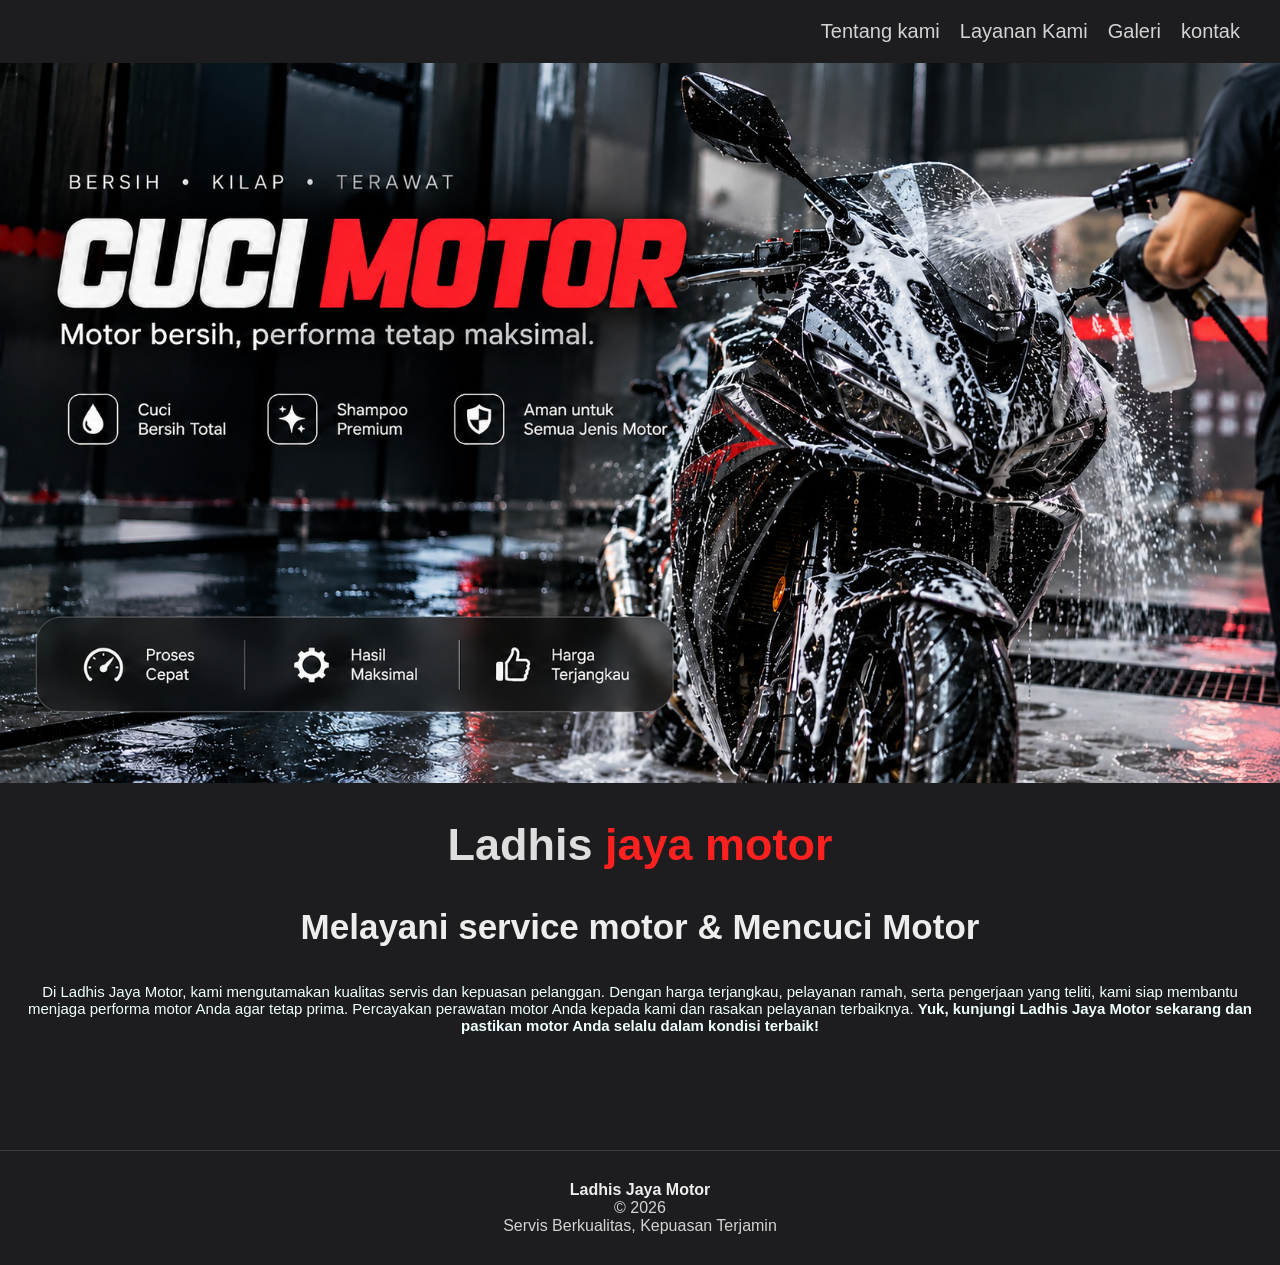
==== index.html @ 7fb05ccf "Initial commit" ====
<!DOCTYPE html>
<html lang="en">
<head>
    <meta charset="UTF-8">
    <meta name="viewport" content="width=device-width, initial-scale=1.0">
    <title>Home | Ladhis Jaya Motor</title>

    <link rel="icon" type="image/png" href="Foto/astolfo.noB.png" sizes="512x512">
<link rel="preconnect" href="https://fonts.googleapis.com">
<link rel="preconnect" href="https://fonts.gstatic.com" crossorigin>
<link href="https://fonts.googleapis.com/css2?family=Inter:ital,opsz,wght@0,14..32,100..900;1,14..32,100..900&display=swap" rel="style.css ">

    <link rel="stylesheet" href="style.css">
</head>
<body class="index">
    <header>
        <ul class="menu">
            <li><a href="tentang.html">Tentang kami</a></li>
            <li><a href="layanan_produk.html">Layanan Kami</a></li>
            <li><a href="galeri.html">Galeri</a></li>
            <li><a href="kontak.html">kontak</a></li>
        </ul>
    </header>

    <div class="Banner">
     <img src="Foto/Background_utama.png" alt="gambar motor sedang di cuci" width="400">
    </div>
    <br>
    <br>

    <section class="brand">
   <h1><span class="Ladhis">Ladhis</span>
       <span class="jaya"> jaya motor</span></h1>
   </section>


   <br>
   <br>
   <h2>Melayani service motor & Mencuci Motor</h2>
   <br>
   <br>
   <nav class="keunggulan">
    <p>Di Ladhis Jaya Motor, kami mengutamakan kualitas servis dan kepuasan pelanggan. Dengan harga terjangkau, pelayanan ramah, serta pengerjaan yang teliti, kami siap membantu menjaga performa motor Anda agar tetap prima. Percayakan perawatan motor Anda kepada kami dan rasakan pelayanan terbaiknya. <b>Yuk, kunjungi Ladhis Jaya Motor sekarang dan pastikan motor Anda selalu dalam kondisi terbaik!</b></p>
   </nav>
    <br>
    <br>
    <footer class="footer-index">
        <p><strong>Ladhis Jaya Motor</strong></p>
        <p>© 2026</p>
        <p>Servis Berkualitas, Kepuasan Terjamin</p>
    </footer>
   </body>
</html>
---- style.css ----
/* index.html */
body {
    background-color: rgb(29, 29, 32);
}

body {
  font-family: "Inter", sans-serif;
  font-optical-sizing: auto;
  font-weight: weight;
  font-style: normal;
}

* {
    margin: 0;
}


.menu {
    display: flex;
    justify-content: flex-end;
    align-items: center;
    gap: 20px;
    list-style: none;
    padding: 20px 40px;
    margin: 0;
    text-align: center;
    
}

.menu li a {
    color: rgb(211, 211, 211);
    text-decoration: none;
    font-size: 20px;
    font-weight: 500;
}

.menu li a:hover {
    color: #ff1616;
}

.Banner {
    width: 100%;
    margin: 0;
    padding: 0;
}
.Banner img {
    display: block;
    width: 100%;
    height: auto;
}



.brand {
    font-size: 30px;
    text-align: center  
}

.Ladhis {
    color: #ffffffda;
}
.jaya {
    color: #ff2020;
    
}

.index h2 {
    text-align: center;
    font-size: 35px;
    color: #ffffffeb;
}

.keunggulan {
    color: azure;
    font-size: 15px;
    text-align: center;
    margin-bottom: 40px;
    margin-left: 20px;
    margin-right: 20px;
}
/* index.html */

/* TENTANG.HTML */
body.tentang {
    background-color: rgb(29, 29, 32);
    color: rgb(211, 211, 211);
    font-weight: 400;
    line-height: 1.7;
}

/* Hero */
.tentang .hero {
    position: relative;
    display: flex;
    align-items: center;
    justify-content: center;
    min-height: 540px;
    text-align: center;
    color: #ffffffeb;
    overflow: hidden;
    background: linear-gradient(135deg, rgb(29, 29, 32), #7a0f0f);
}

.tentang .hero img {
    position: absolute;
    top: 0;
    left: 0;
    width: 100%;
    height: 270%;
    object-fit: cover;
    
}

.tentang .hero::after {
    content: "";
    position: absolute;
    top: 0;
    left: 0;
    width: 100%;
    height: 100%;
    background: linear-gradient(135deg, rgba(29, 29, 32, 0.88), rgba(122, 15, 15, 0.7));
    z-index: 1;
}

.tentang .hero-teks {
    position: relative;
    z-index: 2;
    padding: 60px 20px;
}

.tentang .hero h1 {
    font-size: 52px;
    font-weight: 700;
    margin-bottom: 10px;
}

.tentang .merah {
    color: #ff2020;
}

.tentang .hero p {
    font-size: 20px;
    max-width: 600px;
    margin: 0 auto;
}

/* Konten */
.tentang .konten {
    max-width: 900px;
    margin: 0 auto;
    padding: 50px 20px 30px 20px;
}

.tentang h2 {
    color: #ffffffeb;
    font-weight: 700;
    font-size: 28px;
    margin-bottom: 15px;
}

.tentang h3 {
    color: #ffffffeb;
    font-weight: 700;
    font-size: 22px;
    margin-bottom: 10px;
}

.tentang .section-judul {
    text-align: center;
    margin-top: 50px;
    margin-bottom: 25px;
}

/* Card */
.tentang .card {
    background-color: rgb(40, 40, 45);
    border-left: 4px solid #ff2020;
    border-radius: 16px;
    box-shadow: 0 4px 14px rgba(0, 0, 0, 0.35);
    padding: 30px;
    margin-bottom: 25px;
    transition: 0.3s;
}

.tentang .card:hover {
    transform: translateY(-5px);
    box-shadow: 0 10px 24px rgba(255, 32, 32, 0.2);
}

.tentang .card p {
    margin-bottom: 15px;
}

.tentang .card p:last-child {
    margin-bottom: 0;
}

.tentang .tema {
    color: #ff2020;
    font-weight: 700;
}

.tentang .card ul {
    padding-left: 22px;
}

.tentang .card li {
    margin-bottom: 12px;
}

.tentang .card li::marker {
    color: #ff2020;
}

/* Mengapa memilih kami */
.tentang .keunggulan-grid {
    display: grid;
    grid-template-columns: repeat(4, 1fr);
    gap: 20px;
    margin-bottom: 40px;
}

.tentang .keunggulan-card {
    background-color: rgb(40, 40, 45);
    border-top: 3px solid #ff2020;
    border-radius: 16px;
    box-shadow: 0 4px 14px rgba(0, 0, 0, 0.35);
    padding: 25px 15px;
    text-align: center;
    transition: 0.3s;
}

.tentang .keunggulan-card:hover {
    transform: translateY(-5px);
    box-shadow: 0 10px 24px rgba(255, 32, 32, 0.2);
}

.tentang .ikon {
    display: block;
    font-size: 40px;
    margin-bottom: 10px;
}

.tentang .keunggulan-card h3 {
    font-size: 17px;
    margin-bottom: 0;
}

/* Tombol kembali */
.tentang .tombol-wrap {
    text-align: center;
    padding-bottom: 50px;
}

.tombolkembali {
    display: inline-block;
    padding: 12px 32px;
    background-color: #ff2020;
    color: #ffffff;
    text-decoration: none;
    font-size: 18px;
    font-weight: 600;
    border-radius: 10px;
    transition: 0.3s;
}

.tombolkembali:hover {
    background-color: #b81414;
    transform: translateY(-2px);
}

/* Mobile */
@media (max-width: 768px) {
    .tentang .hero {
        min-height: 260px;
    }

    .tentang .hero h1 {
        font-size: 34px;
    }

    .tentang .hero p {
        font-size: 16px;
    }

    .tentang .konten {
        padding: 30px 15px 20px 15px;
    }

    .tentang h2 {
        font-size: 24px;
    }

    .tentang .card {
        padding: 20px;
    }

    .tentang .keunggulan-grid {
        grid-template-columns: repeat(2, 1fr);
        gap: 15px;
    }

    .tentang .keunggulan-card h3 {
        font-size: 15px;
    }
}
/* Footer */
.tentang .footer-tentang {
    border-top: 1px solid rgb(60, 60, 65);
    margin-top: 40px;
    margin-bottom: 0;
    padding: 30px 20px;
    text-align: center;
    color: rgb(211, 211, 211);
}

.tentang .footer-tentang strong {
    color: #ffffffeb;
}
/* TENTANG.HTML END */


/* LAYANAN PRODUK */
body.layanan {
    background-color: rgb(29, 29, 32);
    color: rgb(211, 211, 211);
    font-weight: 400;
    line-height: 1.7;
}

/* Hero */
.layanan .hero {
    position: relative;
    display: flex;
    align-items: center;
    justify-content: center;
    min-height: 540px;
    text-align: center;
    color: #ffffffeb;
    overflow: hidden;
    background: linear-gradient(135deg, rgb(29, 29, 32), #7a0f0f);
}

.layanan .hero img {
    position: absolute;
    top: 0;
    left: 0;
    width: 100%;
    height: 270%;
    object-fit: cover;
}

.layanan .hero::after {
    content: "";
    position: absolute;
    top: 0;
    left: 0;
    width: 100%;
    height: 100%;
    background: linear-gradient(135deg, rgba(29, 29, 32, 0.88), rgba(122, 15, 15, 0.7));
    z-index: 1;
}

.layanan .hero-teks {
    position: relative;
    z-index: 2;
    padding: 60px 20px;
}

.layanan .hero h1 {
    font-size: 52px;
    font-weight: 700;
    margin-bottom: 10px;
}

.layanan .merah {
    color: #ff2020;
}

.layanan .hero p {
    font-size: 20px;
    max-width: 650px;
    margin: 0 auto;
}
/* Footer */
.index .footer-index {
    border-top: 1px solid rgb(60, 60, 65);
    margin-top: 40px;
    margin-bottom: 0;
    padding: 30px 20px;
    text-align: center;
    color: rgb(211, 211, 211);
}

.index .footer-index strong {
    color: #ffffffeb;
}

/* Konten */
.layanan .konten {
    max-width: 1100px;
    margin: 0 auto;
    padding: 50px 20px 30px 20px;
}

.layanan h2 {
    color: #ffffffeb;
    font-weight: 700;
}

.layanan .section-judul {
    text-align: center;
    font-size: 28px;
    margin-top: 60px;
    margin-bottom: 25px;
}

/* Card layanan */
.layanan .layanan-grid {
    display: flex;
    flex-wrap: wrap;
    justify-content: center;
    gap: 25px;
}

.layanan .layanan-card {
    display: flex;
    flex-direction: column;
    width: calc((100% - 50px) / 3);
    background-color: rgb(40, 40, 45);
    border-top: 3px solid #ff2020;
    border-radius: 16px;
    box-shadow: 0 4px 14px rgba(0, 0, 0, 0.35);
    overflow: hidden;
    transition: 0.3s;
}

.layanan .layanan-card:hover {
    transform: translateY(-6px);
    box-shadow: 0 12px 26px rgba(255, 32, 32, 0.22);
}

.layanan .card-gambar {
    height: 200px;
    background-color: #ffffff;
    overflow: hidden;
}

.layanan .card-gambar img {
    display: block;
    width: 100%;
    height: 100%;
    padding: 10px;
    box-sizing: border-box;
    object-fit: contain;
    transition: 0.4s;
}

.layanan .layanan-card:hover .card-gambar img {
    transform: scale(1.08);
}

.layanan .card-isi {
    display: flex;
    flex-direction: column;
    flex-grow: 1;
    padding: 22px;
}

.layanan .card-isi h2 {
    font-size: 22px;
    margin-bottom: 10px;
}

.layanan .card-isi p {
    flex-grow: 1;
    margin-bottom: 20px;
}

/* Tombol */
.layanan .btn-card,
.layanan .btn-utama,
.layanan .btn-garis {
    display: inline-block;
    padding: 10px 24px;
    border: 2px solid #ff2020;
    border-radius: 10px;
    text-decoration: none;
    font-size: 16px;
    font-weight: 600;
    text-align: center;
    transition: 0.3s;
}

.layanan .btn-card,
.layanan .btn-garis {
    color: #ff2020;
}

.layanan .btn-utama {
    background-color: #ff2020;
    color: #ffffff;
}

.layanan .btn-card:hover,
.layanan .btn-garis:hover {
    background-color: #ff2020;
    color: #ffffff;
}

.layanan .btn-utama:hover {
    background-color: #b81414;
    border-color: #b81414;
}

/* Mengapa memilih kami */
.layanan .keunggulan-grid {
    display: grid;
    grid-template-columns: repeat(4, 1fr);
    gap: 20px;
}

.layanan .keunggulan-card {
    background-color: rgb(40, 40, 45);
    border-top: 3px solid #ff2020;
    border-radius: 16px;
    box-shadow: 0 4px 14px rgba(0, 0, 0, 0.35);
    padding: 25px 15px;
    text-align: center;
    transition: 0.3s;
}

.layanan .keunggulan-card:hover {
    transform: translateY(-5px);
    box-shadow: 0 10px 24px rgba(255, 32, 32, 0.2);
}

.layanan .ikon {
    display: block;
    font-size: 48px;
    margin-bottom: 10px;
}

.layanan .keunggulan-card h3 {
    color: #ffffffeb;
    font-size: 17px;
    font-weight: 700;
}

/* Call to action */
.layanan .cta {
    background-color: rgb(40, 40, 45);
    border-left: 4px solid #ff2020;
    border-radius: 16px;
    box-shadow: 0 4px 14px rgba(0, 0, 0, 0.35);
    padding: 40px 25px;
    margin-top: 60px;
    text-align: center;
}

.layanan .cta h2 {
    font-size: 28px;
    margin-bottom: 20px;
}

.layanan .cta-tombol {
    display: flex;
    flex-wrap: wrap;
    justify-content: center;
    gap: 15px;
}

/* Tombol kembali */
.layanan .tombol-wrap {
    text-align: center;
    margin-top: 50px;
}

.tombol-kembali-layanan {
    display: inline-block;
    padding: 12px 32px;
    background-color: #ff2020;
    color: #ffffff;
    text-decoration: none;
    font-size: 18px;
    font-weight: 600;
    border-radius: 10px;
    transition: 0.3s;
}

.tombol-kembali-layanan:hover {
    background-color: #b81414;
    transform: translateY(-2px);
}

/* Footer */
.layanan .footer-layanan {
    border-top: 1px solid rgb(60, 60, 65);
    margin-top: 40px;
    margin-bottom: 0;
    padding: 30px 20px;
    text-align: center;
    color: rgb(211, 211, 211);
}

.layanan .footer-layanan strong {
    color: #ffffffeb;
}

/* Tablet */
@media (max-width: 992px) {
    .layanan .layanan-card {
        width: calc((100% - 25px) / 2);
    }

    .layanan .keunggulan-grid {
        grid-template-columns: repeat(2, 1fr);
    }

    .layanan .hero h1 {
        font-size: 42px;
    }
}

/* Mobile */
@media (max-width: 600px) {
    .layanan .hero {
        min-height: 260px;
    }

    .layanan .hero h1 {
        font-size: 34px;
    }

    .layanan .hero p {
        font-size: 16px;
    }

    .layanan .konten {
        padding: 30px 15px 20px 15px;
    }

    .layanan .layanan-card {
        width: 100%;
    }

    .layanan .section-judul,
    .layanan .cta h2 {
        font-size: 24px;
    }

    .layanan .keunggulan-grid {
        gap: 15px;
    }

    .layanan .keunggulan-card h3 {
        font-size: 15px;
    }
}
/* LAYANAN PRODUK */


/* GALERI.HTML */
.galeri {
    color: rgb(211, 211, 211);
    margin-top: 40px;
    margin-left: 40px;
    margin-right: 40px;
    margin-bottom: 40px;
}

.galeri h1 {
    text-align: center;
    font-size: 50px;
    color: #ffffffeb;
    margin-bottom: 20px;
}

.galeri-intro {
    text-align: center;
    margin-bottom: 40px;
}

.galeri-grid {
    display: flex;
    flex-wrap: wrap;
    justify-content: center;
    gap: 30px;
    margin-bottom: 60px;
}

.galeri-item {
    width: 300px;
    text-align: center;
    transition: 0.3s;
}

.galeri-item:hover {
    transform: translateY(-5px);
}

.galeri-item img {
    display: block;
    border-radius: 10px;
    margin-bottom: 10px;
    box-shadow: 0 4px 14px rgba(0, 0, 0, 0.35);
    transition: 0.3s;
}

.galeri-item:hover img {
    box-shadow: 0 10px 24px rgba(255, 32, 32, 0.2);
}



.galeri-item h3 {
    color: #ff2020;
    margin-bottom: 5px;
}

.galeri h2 {
    text-align: center;
    color: #ffffffeb;
    margin-bottom: 25px;
}

.testimoni {
    margin-bottom: 60px;
}

.galeri blockquote {
    background-color: rgb(40, 40, 45);
    border-left: 4px solid #ff2020;
    border-radius: 10px;
    padding: 15px 20px;
    margin-bottom: 20px;
}

.rating {
    color: #ffc107;
    font-size: 20px;
}

.galeri cite {
    display: block;
    margin-top: 8px;
    font-weight: 600;
    color: #ffffffeb;
}

.alasan {
    margin-bottom: 40px;
}

.alasan ul {
    width: fit-content;
    margin: 0 auto;
    line-height: 1.8;
}

.tombolkembali-galeri {
    display: inline-block;
    padding: 12px 32px;
    background-color: #ff2020;
    color: #ffffff;
    text-decoration: none;
    font-size: 18px;
    font-weight: 600;
    border-radius: 10px;
    transition: 0.3s;
}

.tombolkembali:hover {
    background-color: #b81414;
    transform: translateY(-2px);
}
/* Footer */
.galeri .footer-galeri {
    border-top: 1px solid rgb(60, 60, 65);
    margin-top: 40px;
    margin-bottom: 0;
    padding: 30px 20px;
    text-align: center;
    color: rgb(211, 211, 211);
}

.galeri .footer-galeri strong {
    color: #ffffffeb;
}
/* GALERI.HTML */


/* KONTAK.HTML */
.kontak {
    color: rgb(211, 211, 211);
    margin-top: 40px;
    margin-left: 40px;
    margin-right: 40px;
    margin-bottom: 40px;
}

.kontak h1 {
    text-align: center;
    font-size: 50px;
    color: #ffffffeb;
    margin-bottom: 20px;
}

.kontak-intro {
    text-align: center;
    margin-bottom: 40px;
}

.info-kontak {
    background-color: rgb(40, 40, 45);
    border-left: 4px solid #ff2020;
    border-radius: 10px;
    padding: 20px 30px;
    max-width: 500px;
    margin: 0 auto 40px auto;
}

.info-kontak h2 {
    color: #ffffffeb;
    margin-bottom: 15px;
}

.info-kontak ul {
    list-style: none;
    padding: 0;
    line-height: 1.9;
}

.info-kontak ul ul {
    padding-left: 20px;
}

.tombolkembali-kontak {
    display: inline-block;
    padding: 12px 32px;
    background-color: #ff2020;
    color: #ffffff;
    text-decoration: none;
    font-size: 18px;
    font-weight: 600;
    border-radius: 10px;
    transition: 0.3s;
}

.tombolkembali:hover {
    background-color: #b81414;
    transform: translateY(-2px);
}
/* Footer */
.kontak .footer-kontak {
    border-top: 1px solid rgb(60, 60, 65);
    margin-top: 40px;
    margin-bottom: 0;
    padding: 30px 20px;
    text-align: center;
    color: rgb(211, 211, 211);
}

.kontak .footer-kontak strong {
    color: #ffffffeb;
}
/* KONTAK.HTML */

/* BACK TO TOP */
.back-to-top {
    display: flex;
    align-items: center;
    justify-content: center;
    gap: 10px;
    margin: 40px auto 30px auto;
    color: rgb(211, 211, 211);
    text-decoration: none;
    font-size: 15px;
    letter-spacing: 1px;
    text-transform: uppercase;
    transition: 0.3s;
}

.back-to-top .panah {
    width: 8px;
    height: 8px;
    border-left: 2px solid currentColor;
    border-top: 2px solid currentColor;
    transform: rotate(45deg);
    margin-top: 4px;
}

.back-to-top:hover {
    color: #ff2020;
    transform: translateY(-3px);
}
/* BACK TO TOP */

/* MENU HEADER */
/* Menu atas dasarnya pakai .menu yang sudah ada (dari index). Blok ini cuma tambahan. */

/* Penanda halaman yang sedang dibuka */
.menu li a.aktif {
    color: #ff1616;
}

/* Halaman galeri & kontak punya margin body, jadi menu ditarik supaya posisinya sama kayak halaman lain */
.galeri .menu,
.kontak .menu {
    margin: -40px -40px 30px -40px;
}

/* Mobile (tidak mempengaruhi index) */
@media (max-width: 600px) {
    body:not(.index) .menu {
        flex-wrap: wrap;
        justify-content: center;
        gap: 8px 18px;
        padding: 15px 20px;
    }

    body:not(.index) .menu li a {
        font-size: 16px;
    }
}
/* MENU HEADER */
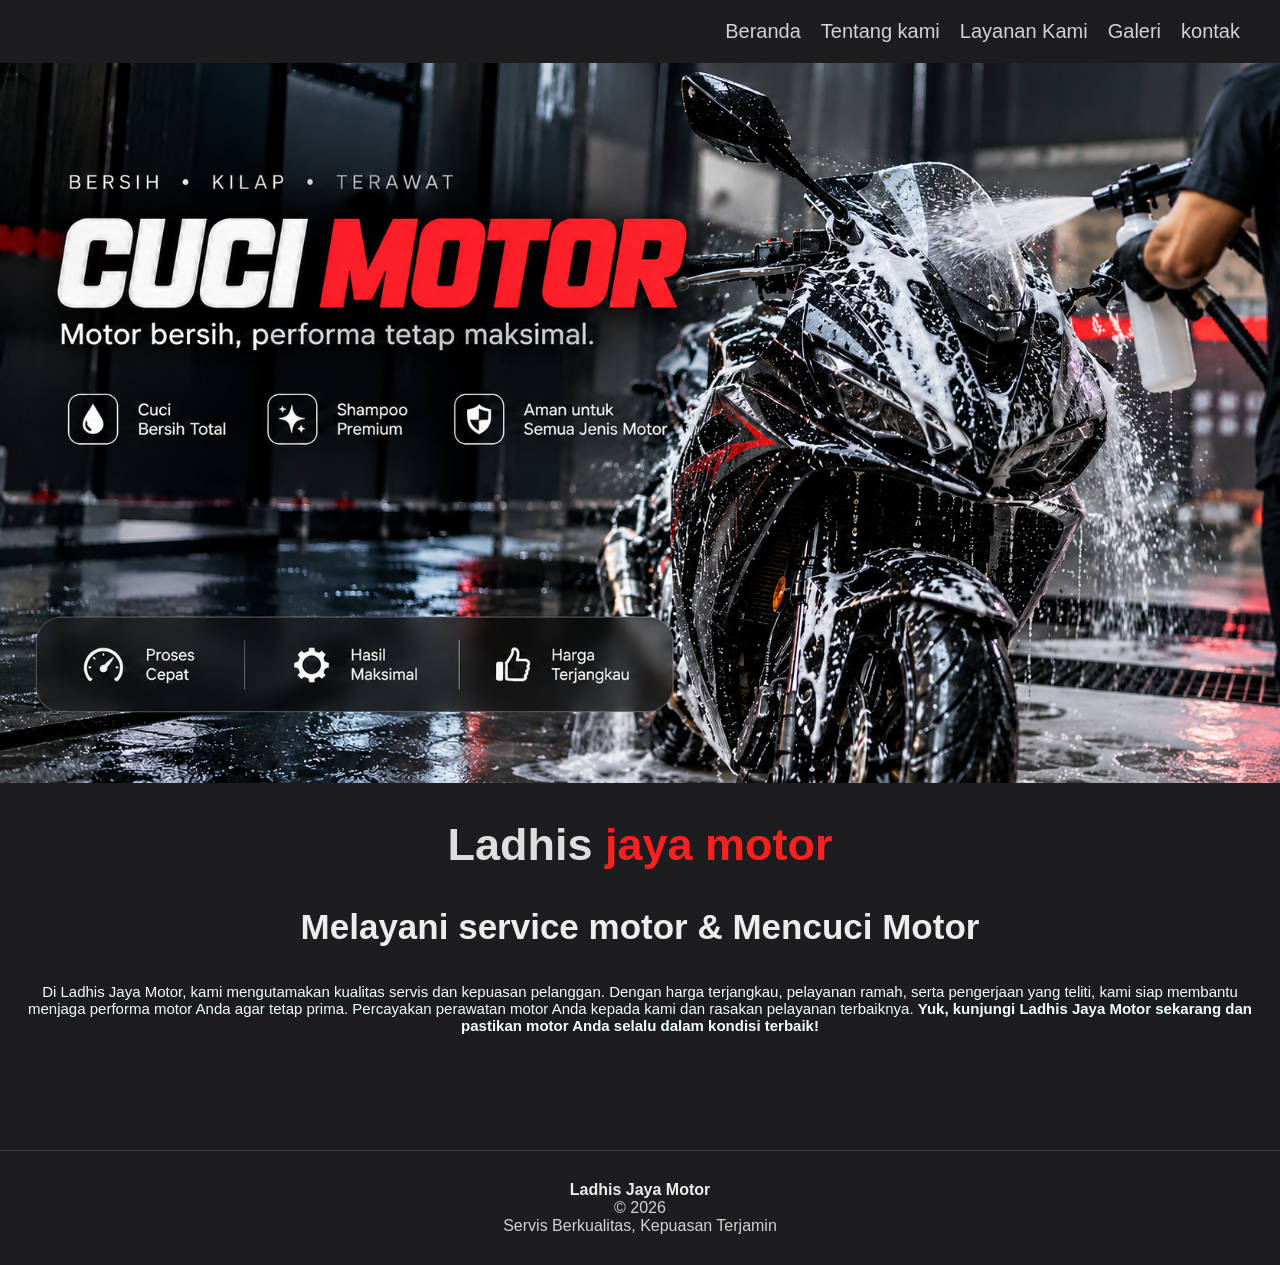
==== commit d0aca183: "update website" ====
--- a/index.html
+++ b/index.html
@@ -15,6 +15,7 @@
 <body class="index">
     <header>
         <ul class="menu">
+            <li><a href="index.html">Beranda</a></li>
             <li><a href="tentang.html">Tentang kami</a></li>
             <li><a href="layanan_produk.html">Layanan Kami</a></li>
             <li><a href="galeri.html">Galeri</a></li>
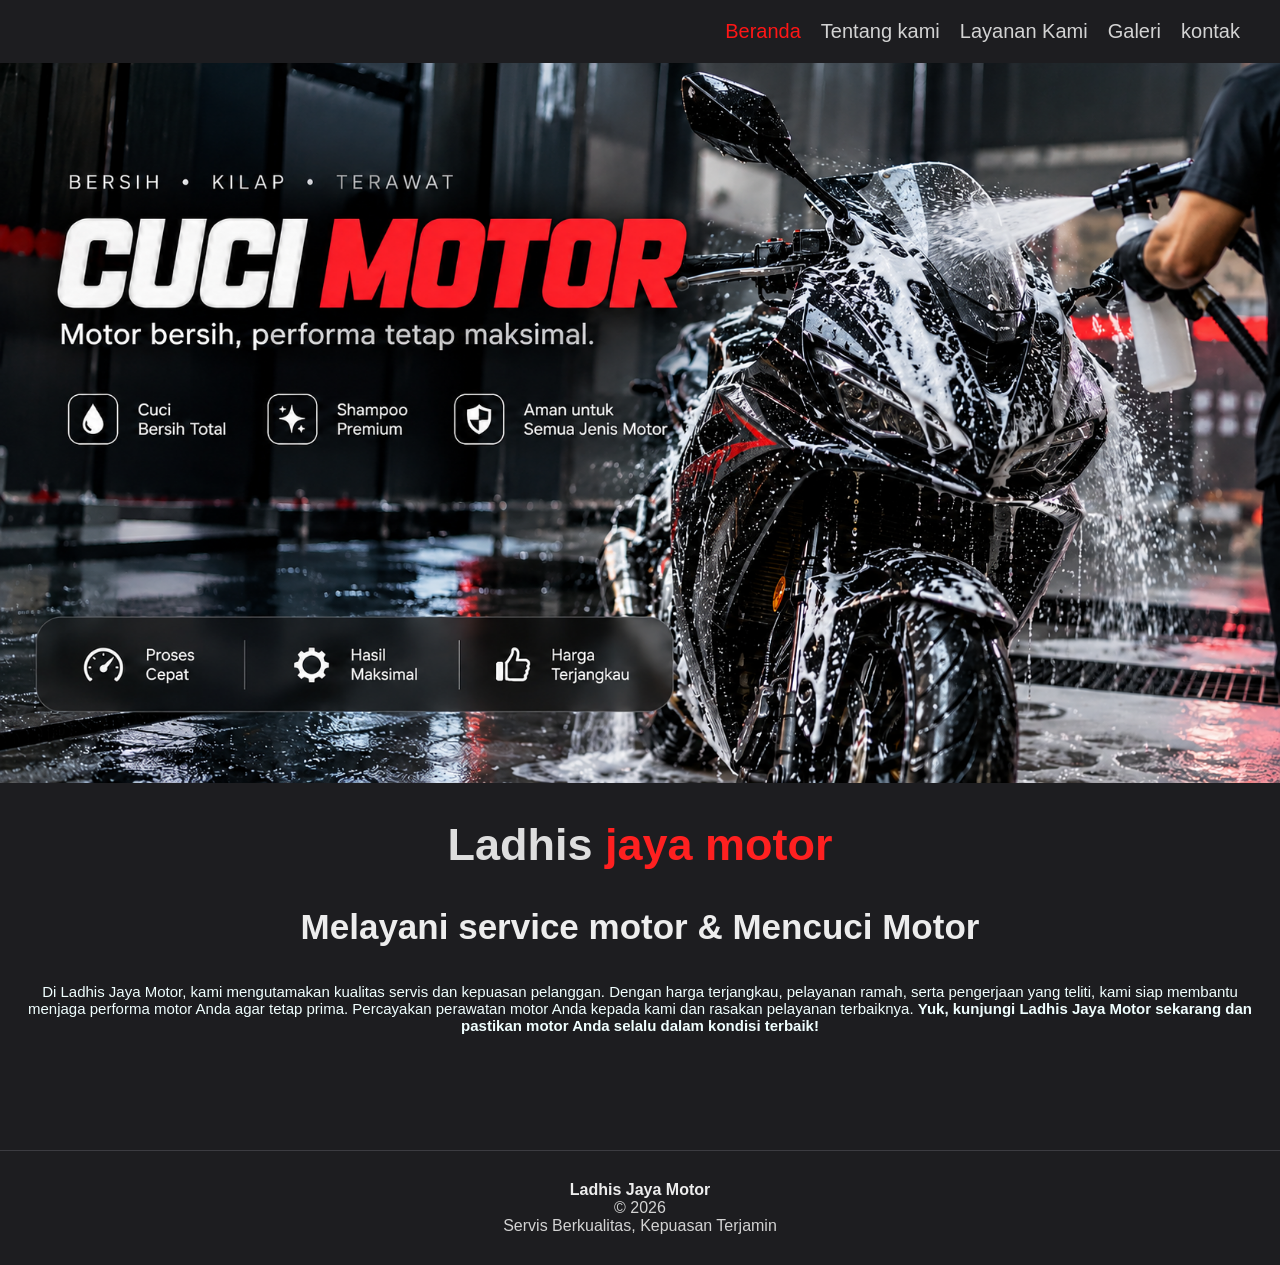
==== commit 65d800cf: "update website" ====
--- a/index.html
+++ b/index.html
@@ -15,7 +15,7 @@
 <body class="index">
     <header>
         <ul class="menu">
-            <li><a href="index.html">Beranda</a></li>
+            <li><a href="index.html" class="aktif">Beranda</a></li>
             <li><a href="tentang.html">Tentang kami</a></li>
             <li><a href="layanan_produk.html">Layanan Kami</a></li>
             <li><a href="galeri.html">Galeri</a></li>
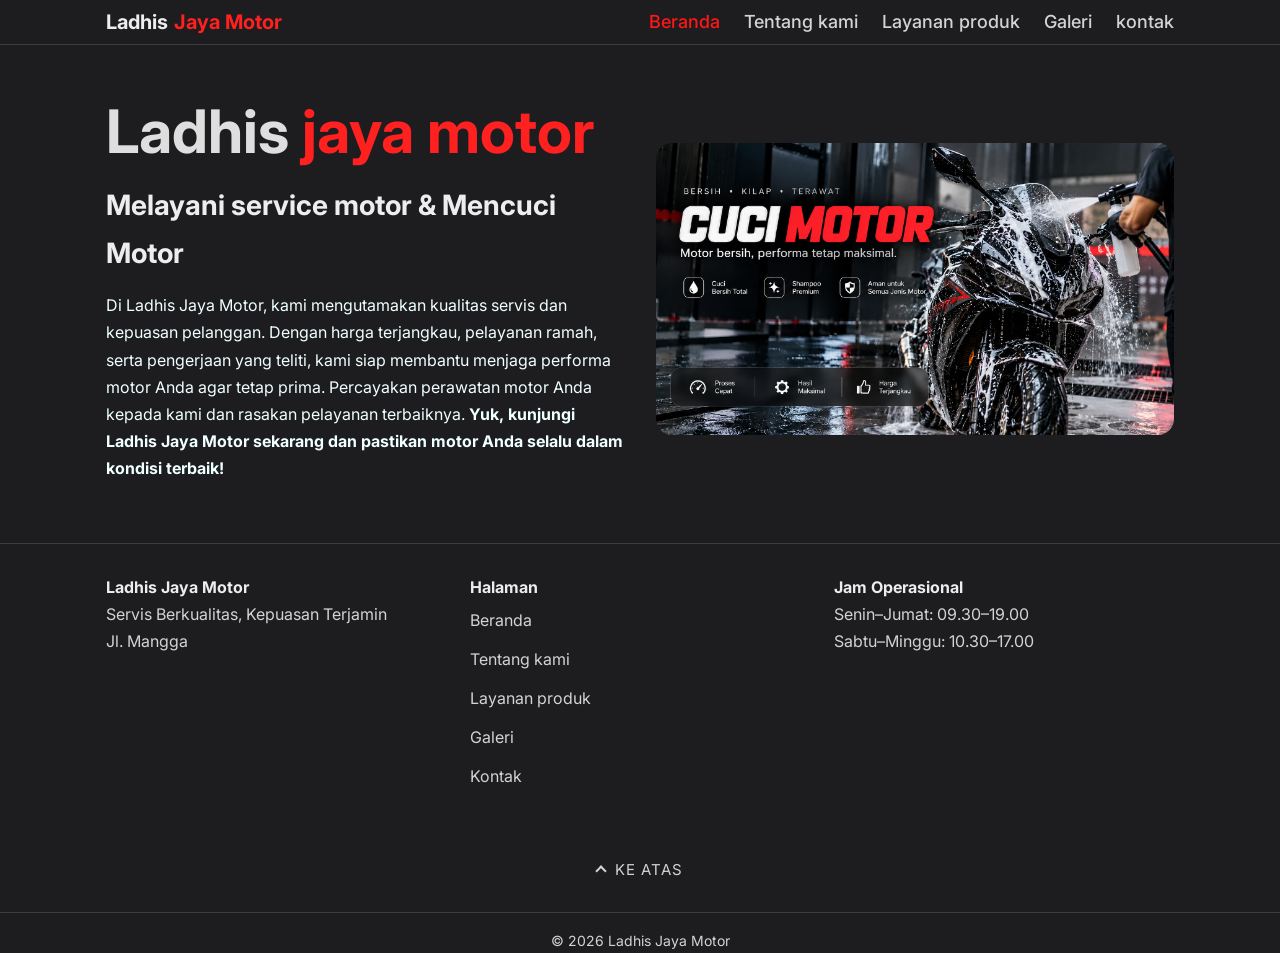
==== commit 2ad4721b: "update website" ====
--- a/index.html
+++ b/index.html
@@ -1,54 +1,79 @@
 <!DOCTYPE html>
-<html lang="en">
+<html lang="id">
 <head>
     <meta charset="UTF-8">
     <meta name="viewport" content="width=device-width, initial-scale=1.0">
     <title>Home | Ladhis Jaya Motor</title>
-
-    <link rel="icon" type="image/png" href="Foto/astolfo.noB.png" sizes="512x512">
-<link rel="preconnect" href="https://fonts.googleapis.com">
-<link rel="preconnect" href="https://fonts.gstatic.com" crossorigin>
-<link href="https://fonts.googleapis.com/css2?family=Inter:ital,opsz,wght@0,14..32,100..900;1,14..32,100..900&display=swap" rel="style.css ">
-
+    <link rel="preconnect" href="https://fonts.googleapis.com">
+    <link rel="preconnect" href="https://fonts.gstatic.com" crossorigin>
+    <link href="https://fonts.googleapis.com/css2?family=Inter:wght@400;500;600;700&display=swap" rel="stylesheet">
+    <link rel="icon" type="image/png" href="Foto/astolfo.noB.png" sizes="32x32">
     <link rel="stylesheet" href="style.css">
 </head>
 <body class="index">
-    <header>
-        <ul class="menu">
-            <li><a href="index.html" class="aktif">Beranda</a></li>
-            <li><a href="tentang.html">Tentang kami</a></li>
-            <li><a href="layanan_produk.html">Layanan Kami</a></li>
-            <li><a href="galeri.html">Galeri</a></li>
-            <li><a href="kontak.html">kontak</a></li>
-        </ul>
+    <header class="site-header">
+        <div class="container">
+            <a href="index.html" class="logo">Ladhis <span>Jaya Motor</span></a>
+            <nav>
+                <ul class="menu">
+                <li><a href="index.html" class="aktif">Beranda</a></li>
+                <li><a href="tentang.html">Tentang kami</a></li>
+                <li><a href="layanan_produk.html">Layanan produk</a></li>
+                <li><a href="galeri.html">Galeri</a></li>
+                <li><a href="kontak.html">kontak</a></li>
+                </ul>
+            </nav>
+        </div>
     </header>
 
-    <div class="Banner">
-     <img src="Foto/Background_utama.png" alt="gambar motor sedang di cuci" width="400">
-    </div>
-    <br>
-    <br>
+    <section id="hero">
+        <div class="container">
+            <div class="hero-teks">
+                <section class="brand">
+                    <h1><span class="Ladhis">Ladhis</span>
+                        <span class="jaya"> jaya motor</span></h1>
+                </section>
+                <h2>Melayani service motor &amp; Mencuci Motor</h2>
+                <div class="keunggulan">
+                    <p>Di Ladhis Jaya Motor, kami mengutamakan kualitas servis dan kepuasan pelanggan. Dengan harga terjangkau, pelayanan ramah, serta pengerjaan yang teliti, kami siap membantu menjaga performa motor Anda agar tetap prima. Percayakan perawatan motor Anda kepada kami dan rasakan pelayanan terbaiknya. <b>Yuk, kunjungi Ladhis Jaya Motor sekarang dan pastikan motor Anda selalu dalam kondisi terbaik!</b></p>
+                </div>
+            </div>
+            <div class="Banner">
+                <img src="Foto/Background_utama.png" alt="gambar motor sedang di cuci">
+            </div>
+        </div>
+    </section>
 
-    <section class="brand">
-   <h1><span class="Ladhis">Ladhis</span>
-       <span class="jaya"> jaya motor</span></h1>
-   </section>
-
-
-   <br>
-   <br>
-   <h2>Melayani service motor & Mencuci Motor</h2>
-   <br>
-   <br>
-   <nav class="keunggulan">
-    <p>Di Ladhis Jaya Motor, kami mengutamakan kualitas servis dan kepuasan pelanggan. Dengan harga terjangkau, pelayanan ramah, serta pengerjaan yang teliti, kami siap membantu menjaga performa motor Anda agar tetap prima. Percayakan perawatan motor Anda kepada kami dan rasakan pelayanan terbaiknya. <b>Yuk, kunjungi Ladhis Jaya Motor sekarang dan pastikan motor Anda selalu dalam kondisi terbaik!</b></p>
-   </nav>
-    <br>
-    <br>
-    <footer class="footer-index">
-        <p><strong>Ladhis Jaya Motor</strong></p>
-        <p>© 2026</p>
-        <p>Servis Berkualitas, Kepuasan Terjamin</p>
+    <footer class="site-footer">
+        <div class="container">
+            <div class="footer-grid">
+                <div>
+                    <p><strong>Ladhis Jaya Motor</strong></p>
+                    <p>Servis Berkualitas, Kepuasan Terjamin</p>
+                    <p>Jl. Mangga</p>
+                </div>
+                <div>
+                    <p><strong>Halaman</strong></p>
+                    <ul>
+                    <li><a href="index.html">Beranda</a></li>
+                    <li><a href="tentang.html">Tentang kami</a></li>
+                    <li><a href="layanan_produk.html">Layanan produk</a></li>
+                    <li><a href="galeri.html">Galeri</a></li>
+                    <li><a href="kontak.html">Kontak</a></li>
+                    </ul>
+                </div>
+                <div>
+                    <p><strong>Jam Operasional</strong></p>
+                    <p>Senin–Jumat: 09.30–19.00</p>
+                    <p>Sabtu–Minggu: 10.30–17.00</p>
+                </div>
+            </div>
+        </div>
     </footer>
-   </body>
-</html>+    <a href="#" class="back-to-top">
+        <span class="panah" aria-hidden="true"></span>
+        Ke Atas
+    </a>
+    <p class="footer-copy">© 2026 Ladhis Jaya Motor</p>
+</body>
+</html>
--- a/style.css
+++ b/style.css
@@ -1,36 +1,52 @@
-/* index.html */
+
+/* ===== DASAR ngaruh ke semua file buat ===== */
+* {
+    margin: 0;
+    box-sizing: border-box;
+}
+
+img {
+    max-width: 100%;
+}
+
 body {
     background-color: rgb(29, 29, 32);
-}
-
-body {
-  font-family: "Inter", sans-serif;
-  font-optical-sizing: auto;
-  font-weight: weight;
-  font-style: normal;
-}
-
-* {
-    margin: 0;
-}
-
+    color: rgb(211, 211, 211);
+    font-family: "Inter", sans-serif;
+    font-optical-sizing: auto;
+    font-style: normal;
+    line-height: 1.7;
+}
+
+
+/* ===== NAVBAR / MENU ===== */
+.logo {
+    display: flex;
+    align-items: center;
+    min-height: 44px;
+    color: #ffffffeb;
+    text-decoration: none;
+    font-size: 18px;
+    font-weight: 700;
+}
+
+.logo span {
+    color: #ff2020;
+    margin-left: 0.3em;
+}
 
 .menu {
-    display: flex;
-    justify-content: flex-end;
+    list-style: none;
+    padding: 0;
+}
+
+.menu li a {
+    display: flex;
     align-items: center;
-    gap: 20px;
-    list-style: none;
-    padding: 20px 40px;
-    margin: 0;
-    text-align: center;
-    
-}
-
-.menu li a {
+    min-height: 44px;
     color: rgb(211, 211, 211);
     text-decoration: none;
-    font-size: 20px;
+    font-size: 16px;
     font-weight: 500;
 }
 
@@ -38,80 +54,74 @@
     color: #ff1616;
 }
 
-.Banner {
-    width: 100%;
-    margin: 0;
-    padding: 0;
-}
+/* Penanda halaman yang sedang dibuka */
+.menu li a.aktif {
+    color: #ff1616;
+}
+
+
+/* ===== INDEX.HTML ===== */
 .Banner img {
     display: block;
     width: 100%;
     height: auto;
-}
-
-
+    border-radius: 16px;
+}
 
 .brand {
-    font-size: 30px;
-    text-align: center  
+    text-align: center;
+}
+
+.brand h1 {
+    font-size: 36px;
+    line-height: 1.2;
 }
 
 .Ladhis {
     color: #ffffffda;
 }
+
 .jaya {
     color: #ff2020;
-    
 }
 
 .index h2 {
     text-align: center;
-    font-size: 35px;
-    color: #ffffffeb;
+    font-size: 22px;
+    color: #ffffffeb;
+    margin: 15px 0;
 }
 
 .keunggulan {
     color: azure;
     font-size: 15px;
     text-align: center;
-    margin-bottom: 40px;
-    margin-left: 20px;
-    margin-right: 20px;
-}
-/* index.html */
-
-/* TENTANG.HTML */
-body.tentang {
-    background-color: rgb(29, 29, 32);
-    color: rgb(211, 211, 211);
-    font-weight: 400;
-    line-height: 1.7;
-}
-
-/* Hero */
-.tentang .hero {
+}
+
+
+/* ===== HERO (tentang & layanan) ===== */
+.hero {
     position: relative;
     display: flex;
     align-items: center;
     justify-content: center;
-    min-height: 540px;
+    min-height: 260px;
     text-align: center;
     color: #ffffffeb;
     overflow: hidden;
     background: linear-gradient(135deg, rgb(29, 29, 32), #7a0f0f);
 }
 
-.tentang .hero img {
+.hero img {
     position: absolute;
     top: 0;
     left: 0;
     width: 100%;
     height: 270%;
     object-fit: cover;
-    
-}
-
-.tentang .hero::after {
+}
+
+.hero::after {
     content: "";
     position: absolute;
     top: 0;
@@ -122,105 +132,97 @@
     z-index: 1;
 }
 
-.tentang .hero-teks {
+.hero .hero-teks {
     position: relative;
     z-index: 2;
-    padding: 60px 20px;
-}
-
-.tentang .hero h1 {
-    font-size: 52px;
+    padding: 40px 16px;
+}
+
+.hero h1 {
+    font-size: 34px;
     font-weight: 700;
     margin-bottom: 10px;
 }
 
-.tentang .merah {
+.merah {
     color: #ff2020;
 }
 
-.tentang .hero p {
+.hero p {
+    font-size: 16px;
+    max-width: 650px;
+    margin: 0 auto;
+}
+
+
+/* ===== KONTEN (tentang & layanan) ===== */
+.konten {
+    padding: 30px 0 20px 0;
+}
+
+.konten h2 {
+    color: #ffffffeb;
+    font-weight: 700;
+    font-size: 24px;
+    margin-bottom: 15px;
+}
+
+.konten h3 {
+    color: #ffffffeb;
+    font-weight: 700;
     font-size: 20px;
-    max-width: 600px;
-    margin: 0 auto;
-}
-
-/* Konten */
-.tentang .konten {
-    max-width: 900px;
-    margin: 0 auto;
-    padding: 50px 20px 30px 20px;
-}
-
-.tentang h2 {
-    color: #ffffffeb;
-    font-weight: 700;
-    font-size: 28px;
-    margin-bottom: 15px;
-}
-
-.tentang h3 {
-    color: #ffffffeb;
-    font-weight: 700;
-    font-size: 22px;
     margin-bottom: 10px;
 }
 
-.tentang .section-judul {
-    text-align: center;
-    margin-top: 50px;
-    margin-bottom: 25px;
-}
-
-/* Card */
-.tentang .card {
+.konten .section-judul {
+    text-align: center;
+    margin-top: 40px;
+    margin-bottom: 20px;
+}
+
+/* Card (tentang) */
+.card {
     background-color: rgb(40, 40, 45);
     border-left: 4px solid #ff2020;
     border-radius: 16px;
     box-shadow: 0 4px 14px rgba(0, 0, 0, 0.35);
-    padding: 30px;
+    padding: 20px;
     margin-bottom: 25px;
     transition: 0.3s;
 }
 
-.tentang .card:hover {
+.card:hover {
     transform: translateY(-5px);
     box-shadow: 0 10px 24px rgba(255, 32, 32, 0.2);
 }
 
-.tentang .card p {
+.card p {
     margin-bottom: 15px;
 }
 
-.tentang .card p:last-child {
+.card p:last-child {
     margin-bottom: 0;
 }
 
-.tentang .tema {
+.tema {
     color: #ff2020;
     font-weight: 700;
 }
 
-.tentang .card ul {
+.card ul {
     padding-left: 22px;
 }
 
-.tentang .card li {
+.card li {
     margin-bottom: 12px;
 }
 
-.tentang .card li::marker {
+.card li::marker {
     color: #ff2020;
 }
 
-/* Mengapa memilih kami */
-.tentang .keunggulan-grid {
-    display: grid;
-    grid-template-columns: repeat(4, 1fr);
-    gap: 20px;
-    margin-bottom: 40px;
-}
-
-.tentang .keunggulan-card {
+/* Kartu "Mengapa memilih kami" */
+.keunggulan-card {
     background-color: rgb(40, 40, 45);
     border-top: 3px solid #ff2020;
     border-radius: 16px;
@@ -230,203 +232,26 @@
     transition: 0.3s;
 }
 
-.tentang .keunggulan-card:hover {
+.keunggulan-card:hover {
     transform: translateY(-5px);
     box-shadow: 0 10px 24px rgba(255, 32, 32, 0.2);
 }
 
-.tentang .ikon {
+.ikon {
     display: block;
     font-size: 40px;
     margin-bottom: 10px;
 }
 
-.tentang .keunggulan-card h3 {
-    font-size: 17px;
+.keunggulan-grid .keunggulan-card h3 {
+    font-size: 15px;
     margin-bottom: 0;
 }
 
-/* Tombol kembali */
-.tentang .tombol-wrap {
-    text-align: center;
-    padding-bottom: 50px;
-}
-
-.tombolkembali {
-    display: inline-block;
-    padding: 12px 32px;
-    background-color: #ff2020;
-    color: #ffffff;
-    text-decoration: none;
-    font-size: 18px;
-    font-weight: 600;
-    border-radius: 10px;
-    transition: 0.3s;
-}
-
-.tombolkembali:hover {
-    background-color: #b81414;
-    transform: translateY(-2px);
-}
-
-/* Mobile */
-@media (max-width: 768px) {
-    .tentang .hero {
-        min-height: 260px;
-    }
-
-    .tentang .hero h1 {
-        font-size: 34px;
-    }
-
-    .tentang .hero p {
-        font-size: 16px;
-    }
-
-    .tentang .konten {
-        padding: 30px 15px 20px 15px;
-    }
-
-    .tentang h2 {
-        font-size: 24px;
-    }
-
-    .tentang .card {
-        padding: 20px;
-    }
-
-    .tentang .keunggulan-grid {
-        grid-template-columns: repeat(2, 1fr);
-        gap: 15px;
-    }
-
-    .tentang .keunggulan-card h3 {
-        font-size: 15px;
-    }
-}
-/* Footer */
-.tentang .footer-tentang {
-    border-top: 1px solid rgb(60, 60, 65);
-    margin-top: 40px;
-    margin-bottom: 0;
-    padding: 30px 20px;
-    text-align: center;
-    color: rgb(211, 211, 211);
-}
-
-.tentang .footer-tentang strong {
-    color: #ffffffeb;
-}
-/* TENTANG.HTML END */
-
-
-/* LAYANAN PRODUK */
-body.layanan {
-    background-color: rgb(29, 29, 32);
-    color: rgb(211, 211, 211);
-    font-weight: 400;
-    line-height: 1.7;
-}
-
-/* Hero */
-.layanan .hero {
-    position: relative;
-    display: flex;
-    align-items: center;
-    justify-content: center;
-    min-height: 540px;
-    text-align: center;
-    color: #ffffffeb;
-    overflow: hidden;
-    background: linear-gradient(135deg, rgb(29, 29, 32), #7a0f0f);
-}
-
-.layanan .hero img {
-    position: absolute;
-    top: 0;
-    left: 0;
-    width: 100%;
-    height: 270%;
-    object-fit: cover;
-}
-
-.layanan .hero::after {
-    content: "";
-    position: absolute;
-    top: 0;
-    left: 0;
-    width: 100%;
-    height: 100%;
-    background: linear-gradient(135deg, rgba(29, 29, 32, 0.88), rgba(122, 15, 15, 0.7));
-    z-index: 1;
-}
-
-.layanan .hero-teks {
-    position: relative;
-    z-index: 2;
-    padding: 60px 20px;
-}
-
-.layanan .hero h1 {
-    font-size: 52px;
-    font-weight: 700;
-    margin-bottom: 10px;
-}
-
-.layanan .merah {
-    color: #ff2020;
-}
-
-.layanan .hero p {
-    font-size: 20px;
-    max-width: 650px;
-    margin: 0 auto;
-}
-/* Footer */
-.index .footer-index {
-    border-top: 1px solid rgb(60, 60, 65);
-    margin-top: 40px;
-    margin-bottom: 0;
-    padding: 30px 20px;
-    text-align: center;
-    color: rgb(211, 211, 211);
-}
-
-.index .footer-index strong {
-    color: #ffffffeb;
-}
-
-/* Konten */
-.layanan .konten {
-    max-width: 1100px;
-    margin: 0 auto;
-    padding: 50px 20px 30px 20px;
-}
-
-.layanan h2 {
-    color: #ffffffeb;
-    font-weight: 700;
-}
-
-.layanan .section-judul {
-    text-align: center;
-    font-size: 28px;
-    margin-top: 60px;
-    margin-bottom: 25px;
-}
-
-/* Card layanan */
-.layanan .layanan-grid {
-    display: flex;
-    flex-wrap: wrap;
-    justify-content: center;
-    gap: 25px;
-}
-
-.layanan .layanan-card {
+/* Kartu layanan */
+.layanan-card {
     display: flex;
     flex-direction: column;
-    width: calc((100% - 50px) / 3);
     background-color: rgb(40, 40, 45);
     border-top: 3px solid #ff2020;
     border-radius: 16px;
@@ -435,53 +260,53 @@
     transition: 0.3s;
 }
 
-.layanan .layanan-card:hover {
+.layanan-card:hover {
     transform: translateY(-6px);
     box-shadow: 0 12px 26px rgba(255, 32, 32, 0.22);
 }
 
-.layanan .card-gambar {
+.card-gambar {
     height: 200px;
     background-color: #ffffff;
     overflow: hidden;
 }
 
-.layanan .card-gambar img {
+.card-gambar img {
     display: block;
     width: 100%;
     height: 100%;
     padding: 10px;
-    box-sizing: border-box;
     object-fit: contain;
     transition: 0.4s;
 }
 
-.layanan .layanan-card:hover .card-gambar img {
+.layanan-card:hover .card-gambar img {
     transform: scale(1.08);
 }
 
-.layanan .card-isi {
+.card-isi {
     display: flex;
     flex-direction: column;
     flex-grow: 1;
     padding: 22px;
 }
 
-.layanan .card-isi h2 {
-    font-size: 22px;
+.layanan-card .card-isi h2 {
+    font-size: 20px;
     margin-bottom: 10px;
 }
 
-.layanan .card-isi p {
+.card-isi p {
     flex-grow: 1;
-    margin-bottom: 20px;
 }
 
 /* Tombol */
-.layanan .btn-card,
-.layanan .btn-utama,
-.layanan .btn-garis {
-    display: inline-block;
+.btn-utama,
+.btn-garis {
+    display: inline-flex;
+    align-items: center;
+    justify-content: center;
+    min-height: 44px;
     padding: 10px 24px;
     border: 2px solid #ff2020;
     border-radius: 10px;
@@ -492,205 +317,66 @@
     transition: 0.3s;
 }
 
-.layanan .btn-card,
-.layanan .btn-garis {
+.btn-garis {
     color: #ff2020;
 }
 
-.layanan .btn-utama {
+.btn-garis:hover {
     background-color: #ff2020;
     color: #ffffff;
 }
 
-.layanan .btn-card:hover,
-.layanan .btn-garis:hover {
+.btn-utama {
     background-color: #ff2020;
     color: #ffffff;
 }
 
-.layanan .btn-utama:hover {
+.btn-utama:hover {
     background-color: #b81414;
     border-color: #b81414;
 }
 
-/* Mengapa memilih kami */
-.layanan .keunggulan-grid {
-    display: grid;
-    grid-template-columns: repeat(4, 1fr);
-    gap: 20px;
-}
-
-.layanan .keunggulan-card {
-    background-color: rgb(40, 40, 45);
-    border-top: 3px solid #ff2020;
-    border-radius: 16px;
-    box-shadow: 0 4px 14px rgba(0, 0, 0, 0.35);
-    padding: 25px 15px;
-    text-align: center;
-    transition: 0.3s;
-}
-
-.layanan .keunggulan-card:hover {
-    transform: translateY(-5px);
-    box-shadow: 0 10px 24px rgba(255, 32, 32, 0.2);
-}
-
-.layanan .ikon {
-    display: block;
-    font-size: 48px;
-    margin-bottom: 10px;
-}
-
-.layanan .keunggulan-card h3 {
-    color: #ffffffeb;
-    font-size: 17px;
-    font-weight: 700;
-}
-
 /* Call to action */
-.layanan .cta {
+.cta {
     background-color: rgb(40, 40, 45);
     border-left: 4px solid #ff2020;
     border-radius: 16px;
     box-shadow: 0 4px 14px rgba(0, 0, 0, 0.35);
-    padding: 40px 25px;
-    margin-top: 60px;
-    text-align: center;
-}
-
-.layanan .cta h2 {
-    font-size: 28px;
+    padding: 30px 20px;
+    margin-top: 40px;
+    text-align: center;
+}
+
+.cta h2 {
+    font-size: 22px;
     margin-bottom: 20px;
 }
 
-.layanan .cta-tombol {
-    display: flex;
-    flex-wrap: wrap;
-    justify-content: center;
-    gap: 15px;
-}
-
-/* Tombol kembali */
-.layanan .tombol-wrap {
-    text-align: center;
-    margin-top: 50px;
-}
-
-.tombol-kembali-layanan {
-    display: inline-block;
-    padding: 12px 32px;
-    background-color: #ff2020;
-    color: #ffffff;
-    text-decoration: none;
+
+/* ===== GALERI & KONTAK (halaman) ===== */
+.halaman {
+    padding: 30px 0 10px 0;
+}
+
+.halaman h1 {
+    text-align: center;
+    font-size: 32px;
+    color: #ffffffeb;
+    margin-bottom: 20px;
+}
+
+.galeri-intro,
+.kontak-intro {
+    text-align: center;
+    margin-bottom: 30px;
+}
+
+.galeri-intro {
     font-size: 18px;
-    font-weight: 600;
-    border-radius: 10px;
-    transition: 0.3s;
-}
-
-.tombol-kembali-layanan:hover {
-    background-color: #b81414;
-    transform: translateY(-2px);
-}
-
-/* Footer */
-.layanan .footer-layanan {
-    border-top: 1px solid rgb(60, 60, 65);
-    margin-top: 40px;
-    margin-bottom: 0;
-    padding: 30px 20px;
-    text-align: center;
-    color: rgb(211, 211, 211);
-}
-
-.layanan .footer-layanan strong {
-    color: #ffffffeb;
-}
-
-/* Tablet */
-@media (max-width: 992px) {
-    .layanan .layanan-card {
-        width: calc((100% - 25px) / 2);
-    }
-
-    .layanan .keunggulan-grid {
-        grid-template-columns: repeat(2, 1fr);
-    }
-
-    .layanan .hero h1 {
-        font-size: 42px;
-    }
-}
-
-/* Mobile */
-@media (max-width: 600px) {
-    .layanan .hero {
-        min-height: 260px;
-    }
-
-    .layanan .hero h1 {
-        font-size: 34px;
-    }
-
-    .layanan .hero p {
-        font-size: 16px;
-    }
-
-    .layanan .konten {
-        padding: 30px 15px 20px 15px;
-    }
-
-    .layanan .layanan-card {
-        width: 100%;
-    }
-
-    .layanan .section-judul,
-    .layanan .cta h2 {
-        font-size: 24px;
-    }
-
-    .layanan .keunggulan-grid {
-        gap: 15px;
-    }
-
-    .layanan .keunggulan-card h3 {
-        font-size: 15px;
-    }
-}
-/* LAYANAN PRODUK */
-
-
-/* GALERI.HTML */
-.galeri {
-    color: rgb(211, 211, 211);
-    margin-top: 40px;
-    margin-left: 40px;
-    margin-right: 40px;
-    margin-bottom: 40px;
-}
-
-.galeri h1 {
-    text-align: center;
-    font-size: 50px;
-    color: #ffffffeb;
-    margin-bottom: 20px;
-}
-
-.galeri-intro {
-    text-align: center;
-    margin-bottom: 40px;
-}
-
-.galeri-grid {
-    display: flex;
-    flex-wrap: wrap;
-    justify-content: center;
-    gap: 30px;
-    margin-bottom: 60px;
+    font-weight: 400;
 }
 
 .galeri-item {
-    width: 300px;
     text-align: center;
     transition: 0.3s;
 }
@@ -701,6 +387,9 @@
 
 .galeri-item img {
     display: block;
+    width: 100%;
+    height: 200px;
+    object-fit: cover;
     border-radius: 10px;
     margin-bottom: 10px;
     box-shadow: 0 4px 14px rgba(0, 0, 0, 0.35);
@@ -711,8 +400,6 @@
     box-shadow: 0 10px 24px rgba(255, 32, 32, 0.2);
 }
 
-
-
 .galeri-item h3 {
     color: #ff2020;
     margin-bottom: 5px;
@@ -725,7 +412,7 @@
 }
 
 .testimoni {
-    margin-bottom: 60px;
+    margin-bottom: 50px;
 }
 
 .galeri blockquote {
@@ -749,7 +436,7 @@
 }
 
 .alasan {
-    margin-bottom: 40px;
+    margin-bottom: 20px;
 }
 
 .alasan ul {
@@ -758,69 +445,17 @@
     line-height: 1.8;
 }
 
-.tombolkembali-galeri {
-    display: inline-block;
-    padding: 12px 32px;
-    background-color: #ff2020;
-    color: #ffffff;
-    text-decoration: none;
-    font-size: 18px;
-    font-weight: 600;
-    border-radius: 10px;
-    transition: 0.3s;
-}
-
-.tombolkembali:hover {
-    background-color: #b81414;
-    transform: translateY(-2px);
-}
-/* Footer */
-.galeri .footer-galeri {
-    border-top: 1px solid rgb(60, 60, 65);
-    margin-top: 40px;
-    margin-bottom: 0;
-    padding: 30px 20px;
-    text-align: center;
-    color: rgb(211, 211, 211);
-}
-
-.galeri .footer-galeri strong {
-    color: #ffffffeb;
-}
-/* GALERI.HTML */
-
-
-/* KONTAK.HTML */
-.kontak {
-    color: rgb(211, 211, 211);
-    margin-top: 40px;
-    margin-left: 40px;
-    margin-right: 40px;
-    margin-bottom: 40px;
-}
-
-.kontak h1 {
-    text-align: center;
-    font-size: 50px;
-    color: #ffffffeb;
-    margin-bottom: 20px;
-}
-
-.kontak-intro {
-    text-align: center;
-    margin-bottom: 40px;
-}
-
-.info-kontak {
+/* Kontak */
+.info-kontak,
+.form-kontak {
     background-color: rgb(40, 40, 45);
     border-left: 4px solid #ff2020;
     border-radius: 10px;
-    padding: 20px 30px;
-    max-width: 500px;
-    margin: 0 auto 40px auto;
-}
-
-.info-kontak h2 {
+    padding: 20px;
+}
+
+.info-kontak h2,
+.form-kontak h2 {
     color: #ffffffeb;
     margin-bottom: 15px;
 }
@@ -835,38 +470,189 @@
     padding-left: 20px;
 }
 
-.tombolkembali-kontak {
-    display: inline-block;
-    padding: 12px 32px;
+.form-kontak label {
+    display: block;
+    margin-bottom: 4px;
+    color: #ffffffeb;
+    font-weight: 500;
+}
+
+.form-kontak input,
+.form-kontak textarea {
+    display: block;
+    width: 100%;
+    min-height: 44px;
+    padding: 10px 12px;
+    margin-bottom: 16px;
+    background-color: rgb(29, 29, 32);
+    color: rgb(211, 211, 211);
+    border: 1px solid rgb(80, 80, 85);
+    border-radius: 8px;
+    font-family: inherit;
+    font-size: 16px;
+}
+
+.form-kontak input:focus,
+.form-kontak textarea:focus {
+    outline: 2px solid #ff2020;
+    border-color: #ff2020;
+}
+
+.form-kontak textarea {
+    resize: vertical;
+}
+
+.form-kontak button {
+    width: 100%;
+    min-height: 44px;
+    padding: 10px 24px;
     background-color: #ff2020;
     color: #ffffff;
-    text-decoration: none;
-    font-size: 18px;
+    border: none;
+    border-radius: 10px;
+    font-family: inherit;
+    font-size: 16px;
     font-weight: 600;
-    border-radius: 10px;
+    cursor: pointer;
     transition: 0.3s;
 }
 
-.tombolkembali:hover {
+.form-kontak button:hover {
     background-color: #b81414;
-    transform: translateY(-2px);
-}
-/* Footer */
-.kontak .footer-kontak {
+}
+
+
+/* ===== FOOTER ===== */
+.site-footer {
     border-top: 1px solid rgb(60, 60, 65);
     margin-top: 40px;
+    padding: 30px 0 20px 0;
+    color: rgb(211, 211, 211);
+}
+
+.site-footer strong {
+    color: #ffffffeb;
+}
+
+.site-footer ul {
+    list-style: none;
+    padding: 0;
+}
+
+.site-footer a {
+    display: inline-block;
+    padding: 6px 0;
+    color: inherit;
+    text-decoration: none;
+}
+
+.site-footer a:hover {
+    color: #ff2020;
+}
+
+.footer-copy {
+    margin-top: 24px;
+    padding-top: 16px;
+    border-top: 1px solid rgb(60, 60, 65);
+    text-align: center;
+    font-size: 14px;
+}
+
+
+/* ===== LAYOUT ===== */
+/* Pembungkus isi halaman */
+.container {
+    max-width: 1100px;
+    margin: 0 auto;
+    padding: 0 16px;
+}
+
+.tentang .konten .container {
+    max-width: 900px;
+}
+
+/* Navbar: Flexbox + sticky (header menempel di atas saat digulir) */
+.site-header {
+    position: sticky;
+    top: 0;
+    z-index: 100;
+    background-color: rgb(29, 29, 32);
+    border-bottom: 1px solid rgb(60, 60, 65);
+}
+
+.site-header .container {
+    display: flex;
+    justify-content: space-between;
+    align-items: center;
+    flex-wrap: wrap;
+    gap: 0 16px;
+}
+
+.site-header nav ul {
+    display: flex;
+    flex-wrap: wrap;
+    gap: 0 16px;
+    list-style: none;
+}
+
+/* Hero index: mobile = tersusun ke bawah */
+#hero {
+    padding: 24px 0 10px 0;
+}
+
+#hero .container {
+    display: flex;
+    flex-direction: column;
+    gap: 24px;
+}
+
+/* Grid kartu layanan: mobile 1 kolom */
+.layanan-grid {
+    display: grid;
+    grid-template-columns: 1fr;
+    gap: 24px;
+}
+
+/* Grid "Mengapa memilih kami": mobile 2 kolom */
+.keunggulan-grid {
+    display: grid;
+    grid-template-columns: repeat(2, 1fr);
+    gap: 15px;
+    margin-bottom: 30px;
+}
+
+.layanan .keunggulan-grid {
     margin-bottom: 0;
-    padding: 30px 20px;
-    text-align: center;
-    color: rgb(211, 211, 211);
-}
-
-.kontak .footer-kontak strong {
-    color: #ffffffeb;
-}
-/* KONTAK.HTML */
-
-/* BACK TO TOP */
+}
+
+/* CTA tombol */
+.cta-tombol {
+    display: flex;
+    flex-wrap: wrap;
+    justify-content: center;
+    gap: 15px;
+}
+
+/* Grid galeri */
+.galeri-grid {
+    display: grid;
+    grid-template-columns: repeat(auto-fit, minmax(220px, 1fr));
+    gap: 16px;
+    margin-bottom: 50px;
+}
+
+
+
+/* Footer: mobile 1 kolom */
+.footer-grid {
+    display: grid;
+    grid-template-columns: 1fr;
+    gap: 24px;
+    text-align: center;
+}
+
+/* Tombol "Ke Atas" (positioning: fixed) */
+/* BACK TO TOP */   
 .back-to-top {
     display: flex;
     align-items: center;
@@ -896,31 +682,180 @@
 }
 /* BACK TO TOP */
 
-/* MENU HEADER */
-/* Menu atas dasarnya pakai .menu yang sudah ada (dari index). Blok ini cuma tambahan. */
-
-/* Penanda halaman yang sedang dibuka */
-.menu li a.aktif {
-    color: #ff1616;
-}
-
-/* Halaman galeri & kontak punya margin body, jadi menu ditarik supaya posisinya sama kayak halaman lain */
-.galeri .menu,
-.kontak .menu {
-    margin: -40px -40px 30px -40px;
-}
-
-/* Mobile (tidak mempengaruhi index) */
-@media (max-width: 600px) {
-    body:not(.index) .menu {
-        flex-wrap: wrap;
-        justify-content: center;
-        gap: 8px 18px;
-        padding: 15px 20px;
-    }
-
-    body:not(.index) .menu li a {
+.back-to-top .panah {
+    width: 8px;
+    height: 8px;
+    border-left: 2px solid currentColor;
+    border-top: 2px solid currentColor;
+    transform: rotate(45deg);
+    margin-top: 4px;
+}
+
+.back-to-top:hover {
+    background-color: #b81414;
+    transform: translateY(-3px);
+}
+
+
+/* ===== RESPONSIVE ===== */
+/* Tablet ke atas */
+@media (min-width: 768px) {
+    .logo {
+        font-size: 20px;
+    }
+
+    .menu li a {
+        font-size: 18px;
+    }
+
+    .site-header nav ul {
+        gap: 0 24px;
+    }
+
+    /* Index: hero dua kolom (teks kiri, gambar kanan) */
+    #hero {
+        padding: 50px 0 20px 0;
+    }
+
+    #hero .container {
+        flex-direction: row;
+        align-items: center;
+        gap: 32px;
+    }
+
+    #hero .hero-teks,
+    #hero .Banner {
+        flex: 1;
+    }
+
+    .brand,
+    .index h2,
+    .keunggulan {
+        text-align: left;
+    }
+
+    .brand h1 {
+        font-size: 48px;
+    }
+
+    .index h2 {
+        font-size: 28px;
+    }
+
+    .keunggulan {
         font-size: 16px;
     }
-}
-/* MENU HEADER */+
+    /* Hero tentang & layanan */
+    .hero {
+        min-height: 400px;
+    }
+
+    .hero .hero-teks {
+        padding: 60px 20px;
+    }
+
+    .hero h1 {
+        font-size: 42px;
+    }
+
+    .hero p {
+        font-size: 20px;
+    }
+
+    /* Konten */
+    .konten {
+        padding: 50px 0 30px 0;
+    }
+
+    .konten h2 {
+        font-size: 28px;
+    }
+
+    .konten h3 {
+        font-size: 22px;
+    }
+
+    .konten .section-judul {
+        margin-top: 50px;
+        margin-bottom: 25px;
+    }
+
+    .card {
+        padding: 30px;
+    }
+
+    .layanan-card .card-isi h2 {
+        font-size: 22px;
+    }
+
+    .cta {
+        padding: 40px 25px;
+        margin-top: 60px;
+    }
+
+    .cta h2 {
+        font-size: 28px;
+    }
+
+    .keunggulan-grid {
+        gap: 20px;
+        margin-bottom: 40px;
+    }
+
+    .keunggulan-grid .keunggulan-card h3 {
+        font-size: 17px;
+    }
+
+    .layanan-grid {
+        grid-template-columns: repeat(2, 1fr);
+    }
+
+    /* Galeri & kontak */
+    .halaman {
+        padding: 50px 0 20px 0;
+    }
+
+    .halaman h1 {
+        font-size: 44px;
+    }
+
+
+    .info-kontak,
+    .form-kontak {
+        padding: 20px 30px;
+    }
+
+    /* Footer 3 kolom */
+    .footer-grid {
+        grid-template-columns: repeat(3, 1fr);
+        text-align: left;
+    }
+}
+
+/* Laptop / desktop */
+@media (min-width: 1024px) {
+    .brand h1 {
+        font-size: 60px;
+    }
+
+    .hero {
+        min-height: 540px;
+    }
+
+    .hero h1 {
+        font-size: 52px;
+    }
+
+    .halaman h1 {
+        font-size: 50px;
+    }
+
+    .layanan-grid {
+        grid-template-columns: repeat(3, 1fr);
+    }
+
+    .keunggulan-grid {
+        grid-template-columns: repeat(4, 1fr);
+    }
+}
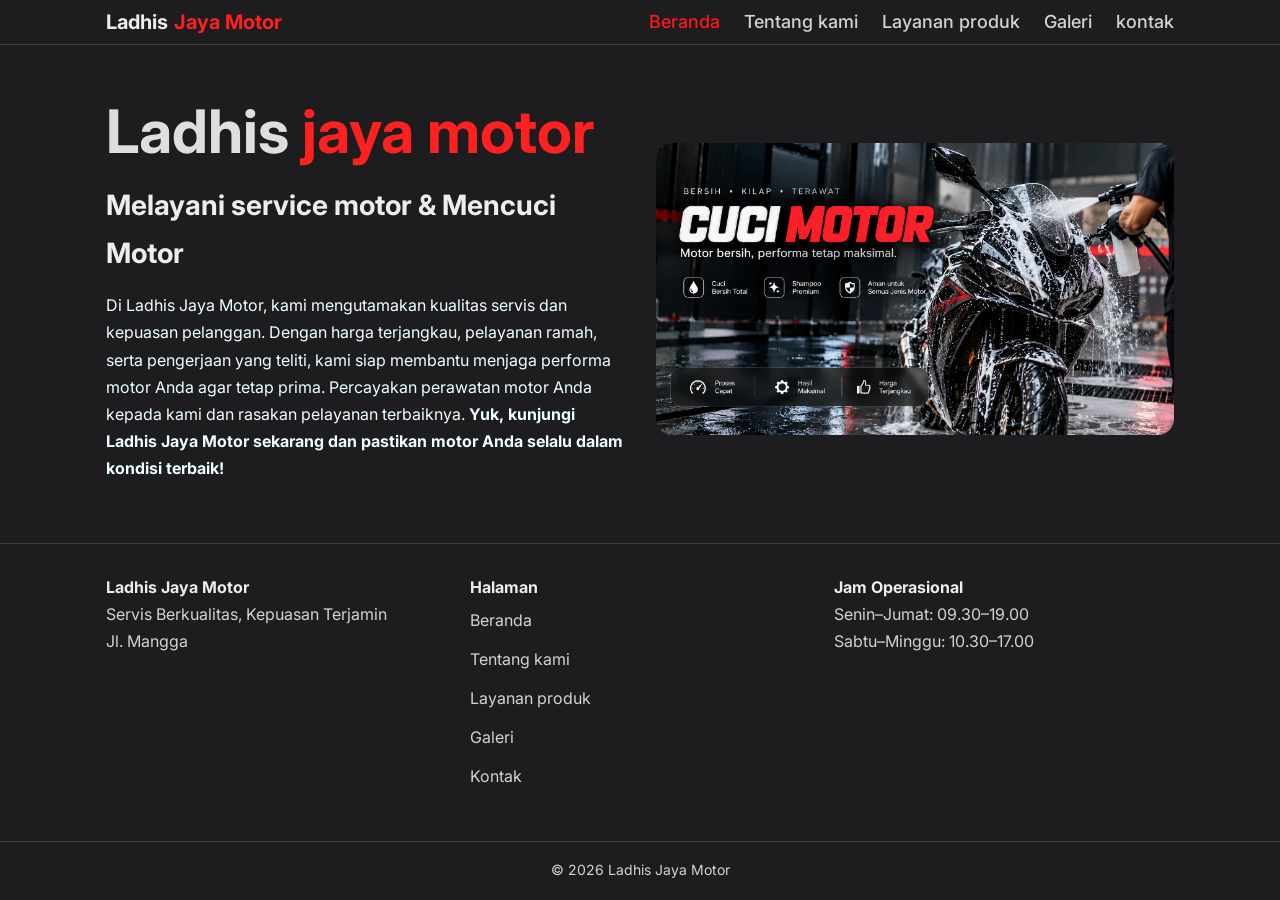
==== commit 502e7a27: "Update index.html" ====
--- a/index.html
+++ b/index.html
@@ -70,10 +70,6 @@
             </div>
         </div>
     </footer>
-    <a href="#" class="back-to-top">
-        <span class="panah" aria-hidden="true"></span>
-        Ke Atas
-    </a>
     <p class="footer-copy">© 2026 Ladhis Jaya Motor</p>
 </body>
 </html>
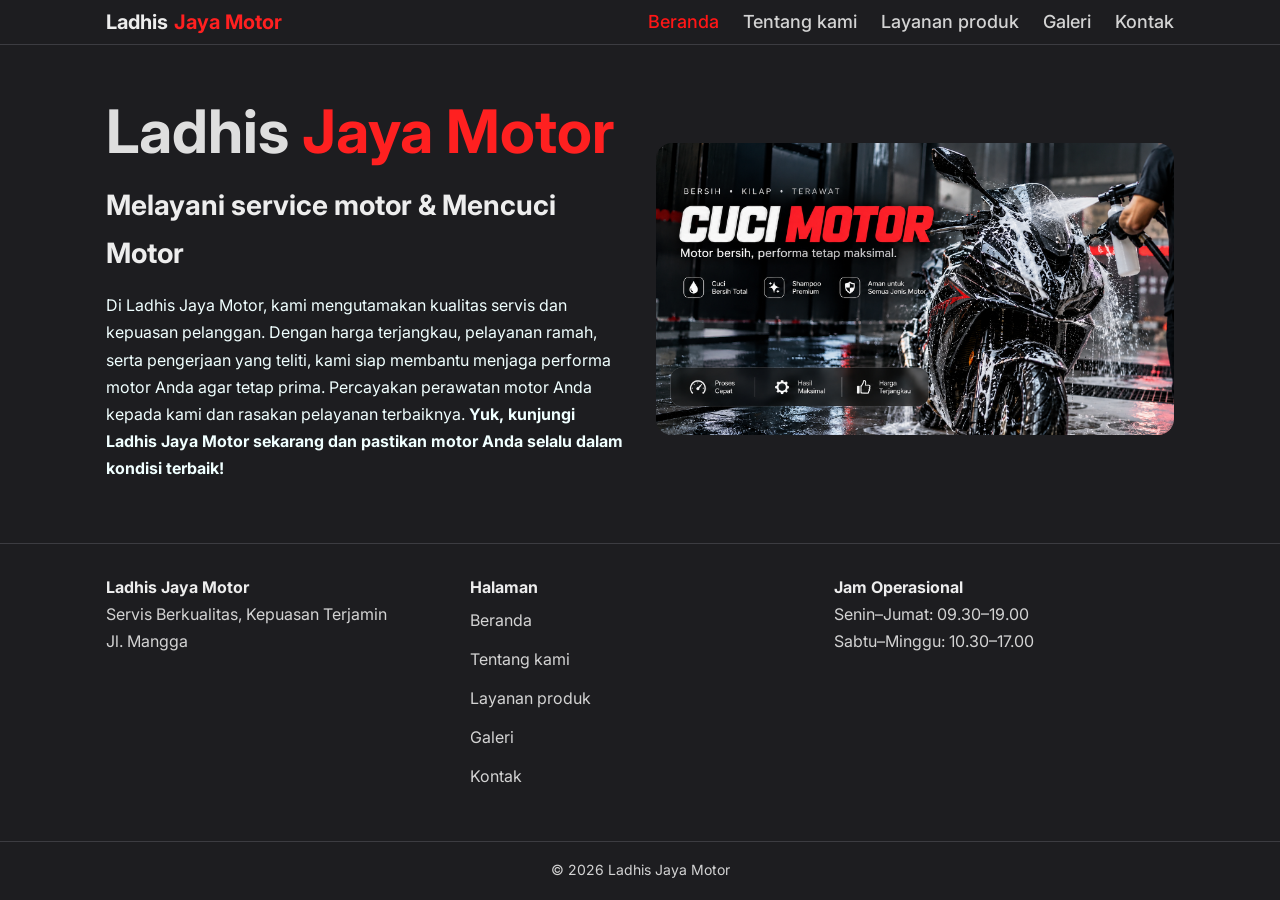
==== commit 72dbf6ae: "update website" ====
--- a/index.html
+++ b/index.html
@@ -7,7 +7,7 @@
     <link rel="preconnect" href="https://fonts.googleapis.com">
     <link rel="preconnect" href="https://fonts.gstatic.com" crossorigin>
     <link href="https://fonts.googleapis.com/css2?family=Inter:wght@400;500;600;700&display=swap" rel="stylesheet">
-    <link rel="icon" type="image/png" href="Foto/astolfo.noB.png" sizes="32x32">
+    <link rel="icon" type="image/png" href="Foto/Ladhis_Jaya_Motor_Logo.png" sizes="64x64">
     <link rel="stylesheet" href="style.css">
 </head>
 <body class="index">
@@ -20,7 +20,7 @@
                 <li><a href="tentang.html">Tentang kami</a></li>
                 <li><a href="layanan_produk.html">Layanan produk</a></li>
                 <li><a href="galeri.html">Galeri</a></li>
-                <li><a href="kontak.html">kontak</a></li>
+                <li><a href="kontak.html">Kontak</a></li>
                 </ul>
             </nav>
         </div>
@@ -31,11 +31,15 @@
             <div class="hero-teks">
                 <section class="brand">
                     <h1><span class="Ladhis">Ladhis</span>
-                        <span class="jaya"> jaya motor</span></h1>
+                        <span class="jaya"> Jaya Motor</span></h1>
                 </section>
                 <h2>Melayani service motor &amp; Mencuci Motor</h2>
                 <div class="keunggulan">
-                    <p>Di Ladhis Jaya Motor, kami mengutamakan kualitas servis dan kepuasan pelanggan. Dengan harga terjangkau, pelayanan ramah, serta pengerjaan yang teliti, kami siap membantu menjaga performa motor Anda agar tetap prima. Percayakan perawatan motor Anda kepada kami dan rasakan pelayanan terbaiknya. <b>Yuk, kunjungi Ladhis Jaya Motor sekarang dan pastikan motor Anda selalu dalam kondisi terbaik!</b></p>
+                    <p>Di Ladhis Jaya Motor, kami mengutamakan kualitas servis dan kepuasan pelanggan. 
+                        Dengan harga terjangkau, pelayanan ramah, serta pengerjaan yang teliti, 
+                        kami siap membantu menjaga performa motor Anda agar tetap prima. 
+                        Percayakan perawatan motor Anda kepada kami dan rasakan pelayanan terbaiknya. 
+                        <b>Yuk, kunjungi Ladhis Jaya Motor sekarang dan pastikan motor Anda selalu dalam kondisi terbaik!</b></p>
                 </div>
             </div>
             <div class="Banner">
--- a/style.css
+++ b/style.css
@@ -105,7 +105,7 @@
     display: flex;
     align-items: center;
     justify-content: center;
-    min-height: 260px;
+    min-height: clamp(280px, 70vw, 360px);
     text-align: center;
     color: #ffffffeb;
     overflow: hidden;
@@ -114,21 +114,19 @@
 
 .hero img {
     position: absolute;
-    top: 0;
-    left: 0;
+    inset: 0;
     width: 100%;
-    height: 270%;
+    max-width: none;
+    height: 100%;
     object-fit: cover;
+    object-position: center;
 }
 
 .hero::after {
     content: "";
     position: absolute;
-    top: 0;
-    left: 0;
-    width: 100%;
-    height: 100%;
-    background: linear-gradient(135deg, rgba(29, 29, 32, 0.88), rgba(122, 15, 15, 0.7));
+    inset: 0;
+    background: linear-gradient(135deg, rgba(29, 29, 32, 0.82), rgba(122, 15, 15, 0.66));
     z-index: 1;
 }
 
